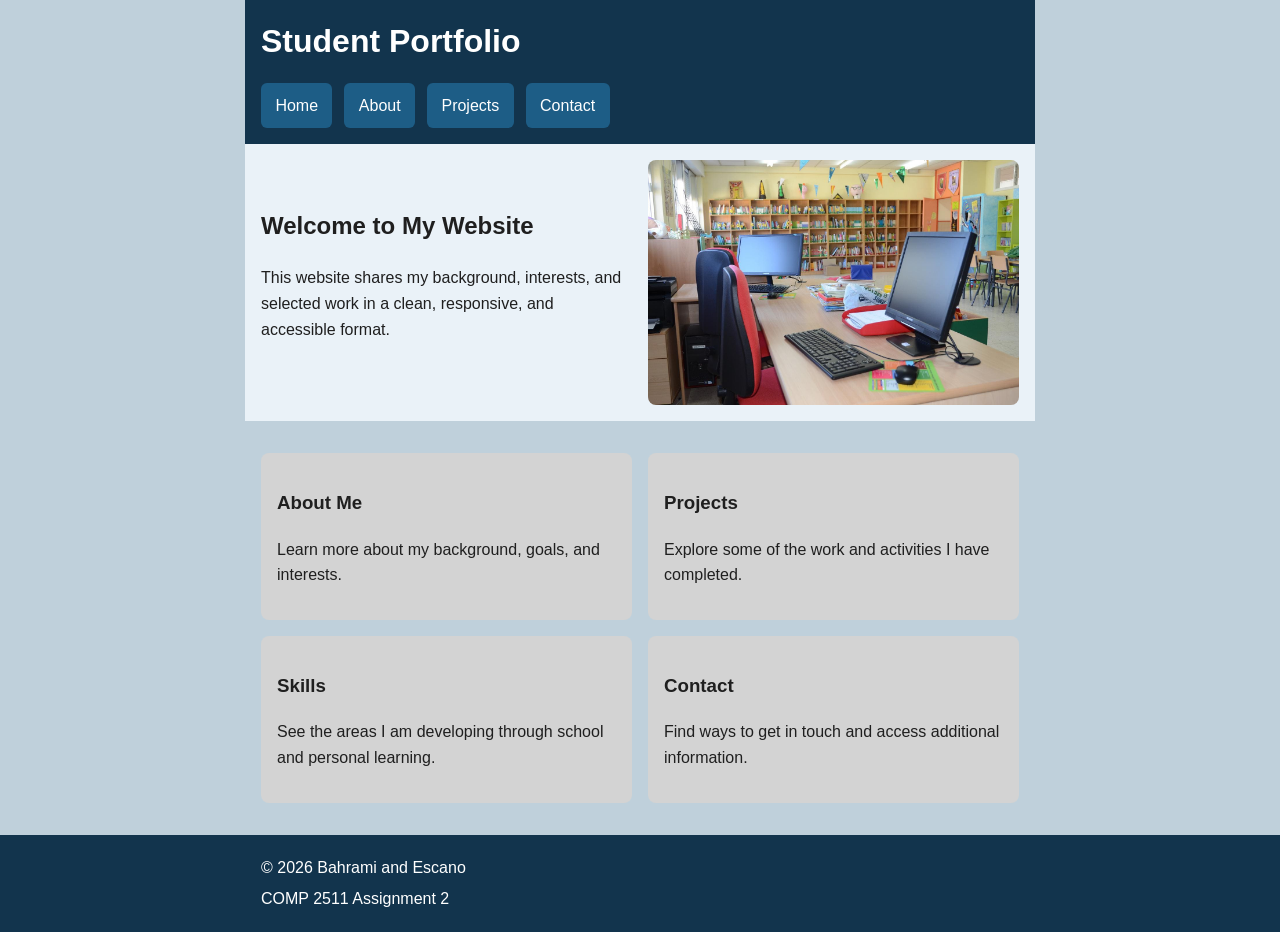
==== A2 Bahrami Escano/index.html @ cc0681bd "Built all four pages and working navigation" ====
<!DOCTYPE html>
<html lang="en">
<head>
  <meta charset="UTF-8">
  <meta name="viewport" content="width=device-width, initial-scale=1.0">
  <title>Student Portfolio | Home</title>
  <link rel="stylesheet" href="css/normalize.css">
  <link rel="stylesheet" href="css/main.css">
</head>
<body>
  <header>
    <div class="container site-top">
      <h1>Student Portfolio</h1>
      <nav aria-label="Main navigation">
        <ul>
          <li><a href="index.html">Home</a></li>
          <li><a href="pages/about.html">About</a></li>
          <li><a href="pages/projects.html">Projects</a></li>
          <li><a href="pages/contact.html">Contact</a></li>
        </ul>
      </nav>
    </div>

    <section class="hero container">
      <div class="hero-text">
        <h2>Welcome to My Website</h2>
        <p>
          This website shares my background, interests, and selected work in a clean,
          responsive, and accessible format.
        </p>
      </div>

      <div class="hero-image">
        <img src="images/hero.jpg" alt="Desk workspace with a laptop and notebook">
      </div>
    </section>
  </header>

  <main class="container">
    <section class="content-grid">
      <article class="card">
        <h3>About Me</h3>
        <p>Learn more about my background, goals, and interests.</p>
      </article>

      <article class="card">
        <h3>Projects</h3>
        <p>Explore some of the work and activities I have completed.</p>
      </article>

      <article class="card">
        <h3>Skills</h3>
        <p>See the areas I am developing through school and personal learning.</p>
      </article>

      <article class="card">
        <h3>Contact</h3>
        <p>Find ways to get in touch and access additional information.</p>
      </article>
    </section>
  </main>

  <footer>
    <div class="container">
      <p>&copy; 2026 Bahrami and Escano</p>
      <p>COMP 2511 Assignment 2</p>
    </div>
  </footer>
</body>
</html>
---- A2 Bahrami Escano/css/main.css ----
* {
  box-sizing: border-box;
}

body {
  margin: 0;
  font-family: Arial, Helvetica, sans-serif;
  line-height: 1.6;
  color: #1f1f1f;
  background-color: #d9e4ec;
}

.container {
  width: 100%;
  padding: 1rem;
}

.site-top {
  background-color: #12344d;
  color: white;
}

.site-top h1 {
  margin: 0 0 1rem 0;
}

nav ul {
  list-style: none;
  padding: 0;
  margin: 0;
}

nav li {
  margin-bottom: 0.5rem;
}

nav a {
  display: inline-block;
  text-decoration: none;
  background-color: #1d5d86;
  color: white;
  padding: 0.6rem 0.9rem;
  border-radius: 6px;
}

nav a:hover,
nav a:focus {
  background-color: #17496a;
}

.hero {
  background-color: #eaf2f8;
}

.hero-text h2 {
  margin-top: 0;
}

.hero-image img {
  width: 100%;
  height: auto;
  display: block;
  border-radius: 8px;
  margin-top: 1rem;
}

.content-grid {
  display: grid;
  grid-template-columns: 1fr;
  gap: 1rem;
  padding: 1rem 0;
}

.card {
  background-color: #d3d3d3;
  padding: 1rem;
  border-radius: 8px;
}

footer {
  background-color: #12344d;
  color: white;
}

footer p {
  margin: 0.3rem 0;
}

@media screen and (min-width: 590px) {
  nav ul {
    display: flex;
    gap: 0.75rem;
    flex-wrap: wrap;
  }

  nav li {
    margin-bottom: 0;
  }

  .hero {
    display: grid;
    grid-template-columns: 1fr 1fr;
    gap: 1rem;
    align-items: center;
  }

  .hero-image img {
    margin-top: 0;
  }

  .content-grid {
    grid-template-columns: 1fr 1fr;
  }
}

@media screen and (min-width: 790px) {
  .container {
    width: 790px;
    margin: 0 auto;
  }

  body {
    background-color: #bfd0db;
  }
}
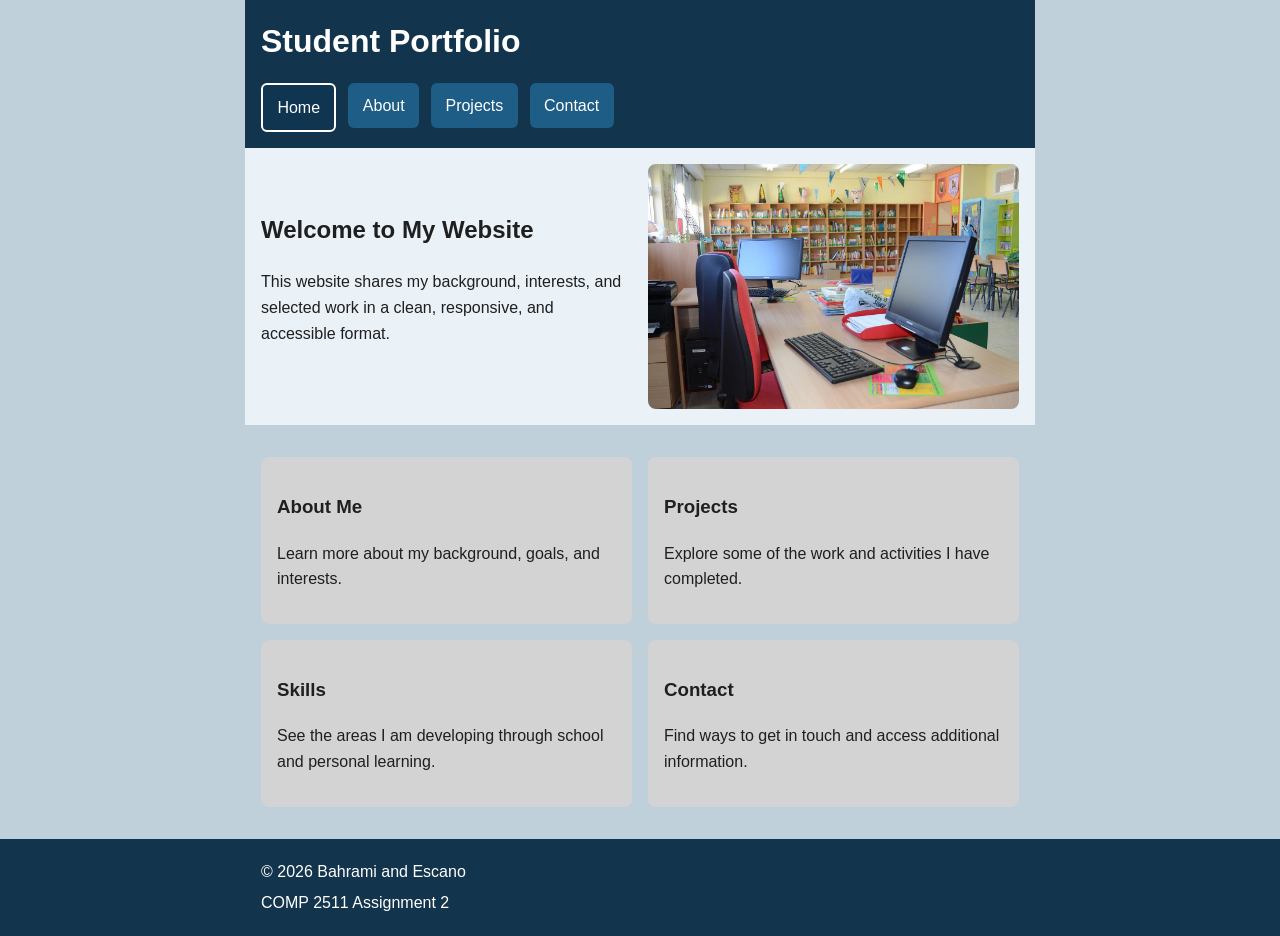
==== commit 5f2ca37e: "Added active navigation and normalize.css" ====
--- a/A2 Bahrami Escano/index.html
+++ b/A2 Bahrami Escano/index.html
@@ -13,7 +13,7 @@
       <h1>Student Portfolio</h1>
       <nav aria-label="Main navigation">
         <ul>
-          <li><a href="index.html">Home</a></li>
+          <li><a href="index.html" class="active">Home</a></li>
           <li><a href="pages/about.html">About</a></li>
           <li><a href="pages/projects.html">Projects</a></li>
           <li><a href="pages/contact.html">Contact</a></li>
--- a/A2 Bahrami Escano/css/main.css
+++ b/A2 Bahrami Escano/css/main.css
@@ -46,6 +46,11 @@
 nav a:hover,
 nav a:focus {
   background-color: #17496a;
+}
+
+nav a.active {
+  background-color: #0f3550;
+  border: 2px solid white;
 }
 
 .hero {
